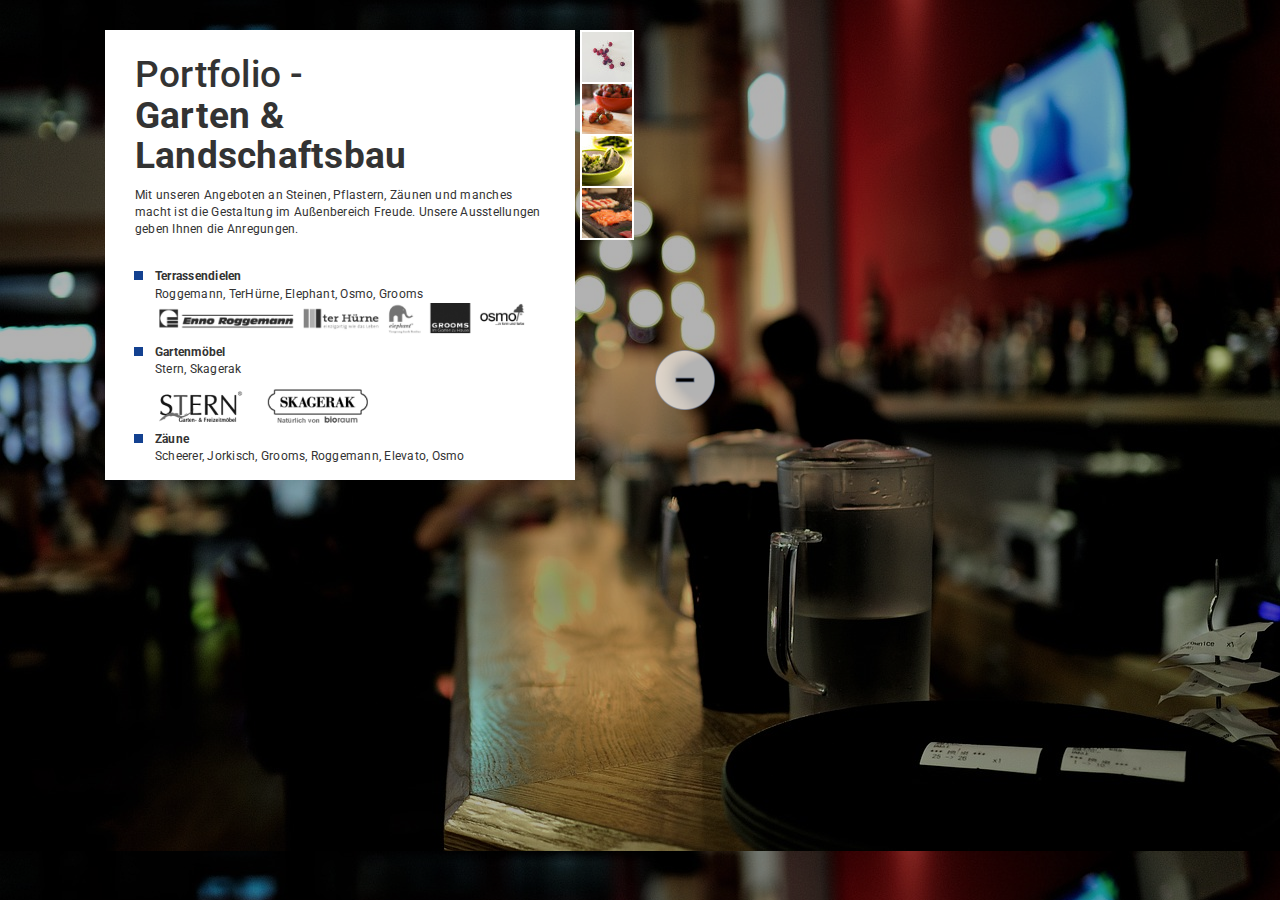
==== box.html @ 30c18f96 "Backup plain HTML and HAML" ====
<html>
<head>
  <meta charset="utf-8">
  <title>Portfolio in a box</title>
  <link href="https://maxcdn.bootstrapcdn.com/bootstrap/3.3.5/css/bootstrap.min.css" rel="stylesheet">
  <link rel="stylesheet" type="text/css" href="css/style.css" media="all">
  <style type="text/css">
  #content {background: url('../img/bar.jpg');}
  </style>
</head>
<body>

<div id="content" class="main-section">
  <div class="container">
    <div class="row">

      <main class="col-md-6" role="main">
          <div id="slimpanel" class="">
            <div>
              <a class="select_item" data-item="p1">
                <img src="img/food-50.jpg">
              </a>
            </div>
            <div>
              <a class="select_item" data-item="p2">
                <img src="img/berries-50.jpg">
              </a>
            </div>
            <div>
              <a class="select_item" data-item="p3">
                <img src="img/sushi-50.jpg">
              </a>
            </div>
            <div id="last">
              <a class="select_item" data-item="p4">
                <img src="img/sashimi-50.jpg">
              </a>
            </div>
          </div>

        <div id="box" style="visibility:visible;">
          <div id="projekte-1" class="content_item" data-item="p1" style="display:block">
            <h1>Portfolio -<br /><b> Garten &amp; Landschaftsbau </b></h1>
             <p>Mit unseren Angeboten an Steinen, Pflastern, Zäunen
          und manches macht ist die Gestaltung im
          Außenbereich Freude. Unsere Ausstellungen geben
          Ihnen die Anregungen.</p>
             <ul>
             <li><b>Terrassendielen</b><br />Roggemann, TerHürne, Elephant, Osmo, Grooms
               <img class="img-responsive" src="img/gl-logos1.png"></li>
             <li><b>Gartenmöbel</b><br />Stern, Skagerak</li>
               <img class="img-responsive" src="img/gl-logos2.png"></li>
             <li><b>Zäune</b><br /> Scheerer, Jorkisch, Grooms, Roggemann, Elevato, Osmo</li> </ul>
          </div>
          <div id="projekte-2" class="content_item" data-item="p2">
            <h1>Portfolio -<br /><b> Lorem ipsum</b></h1>
            <p>Lorem ipsum dolor sit amet, sed no iudico deleniti, ignota labore omittantur id usu. Laboramus adolescens appellantur eu qui, postea consetetur vix cu.
              Lorem eripuit et mei, sit illud semper minimum ea, eu diam utinam definitionem mei. Tritani recusabo partiendo ne eos. Usu docendi invenire cu.</p>
          </div>
          <div id="projekte-3" class="content_item" data-item="p3">
            <h1>Portfolio -<br /><b> Dolor sit</b></h1>
            <p>Lorem ipsum dolor sit amet, sed no iudico deleniti, ignota labore omittantur id usu. Laboramus adolescens appellantur eu qui, postea consetetur vix cu.
              Lorem eripuit et mei, sit illud semper minimum ea, eu diam utinam definitionem mei. Tritani recusabo partiendo ne eos. Usu docendi invenire cu.</p>
          </div>
          <div id="projekte-4" class="content_item" data-item="p4">
            <h1>Portfolio -<br /><b> Amet</b></h1>
            <p>Lorem ipsum dolor sit amet, sed no iudico deleniti, ignota labore omittantur id usu. Laboramus adolescens appellantur eu qui, postea consetetur vix cu.
              Lorem eripuit et mei, sit illud semper minimum ea, eu diam utinam definitionem mei. Tritani recusabo partiendo ne eos. Usu docendi invenire cu.</p>
          </div>

      </div>
    </main>


      <aside class="col-md-6">
          <div id="column2">
            <div id="plus" >
              <img id="plusminus" style="left: 0" src="img/plusminus.png" class="">
            </div>
          </div>
      </aside>

    </div>
  </div>
</div>
  <style type="text/css">
  .preload-images {
  background:
        url('img/food.jpg') no-repeat -9999px -9999px,
        url('img/berries.jpg') no-repeat -9999px -9999px,
        url('img/sushi.jpg') no-repeat -9999px -9999px,
        url('img/sashimi.jpg') no-repeat -9999px -9999px,
  }
  </style>
  <div class="preload-images"></div>
  <script src="js/jquery-1.11.2.min.js" type="text/javascript"></script>
  <script src="js/portfolio-box-navi.js" type="text/javascript"></script>
  <script src="https://maxcdn.bootstrapcdn.com/bootstrap/3.3.5/js/bootstrap.min.js"></script>
</body>
</html>
---- css/style.css ----
/**
*    Main CSS
*    --------
*
**/
@import url('http://fonts.googleapis.com/css?family=Roboto:400,100,300&subset=latin,latin-ext');
body {
  margin:0;
  padding:0;
  font-family: 'Roboto', sans-serif;
  -webkit-transition: all 1s ease-in-out;
  -o-transition: all 1s ease-in-out;
  transition: all 1s ease-in-out;
}
#content {
    width:100%;
    min-height: 900px;
    background-size: cover;
    background-repeat: no-repeat;
    position: relative;
}
/*
* Semitransparent overlay
*/
.main-section:after {
content:"";position:absolute;top:0;left:0;z-index:0;width:100%;height:100%;background-color:rgba(0,0,0,0.3)
}
.bgtoggle:after {background-color:rgba(255,255,255,0.1)}
#prodoverlay {text-align:center;min-height:650px;position:relative;top:40%}
/*
* Box
*/
#box {
-webkit-transition: all 1s ease-in-out;
transition: all 1s ease-in-out;
font-size: 12px;
font-family: Roboto;
background:white;
padding:5px 30px;
letter-spacing: 0.02em;
max-width: 470px;
margin-left:15px;
height: 450px;
overflow-y: scroll;
position: relative;
z-index:5;
}
#box ul {padding: 15px}
#box ul li {list-style-image: url('../img/dot.png');padding: 5px}
#box h1 {font-size: 37px}
#box > div{display:none}
#box > div:target{display:block}
/*
* Plus Minus
**/
#plus{cursor:pointer;position:relative;z-index:2;top:350px;width:60px;overflow: hidden}
#plusminus {width:120px;position:relative}
/*
* slimpanel
**/
#slimpanel{max-width:50px;margin-top:2px;position:absolute;z-index:2;left:90%}
#slimpanel> div:last-of-type {
    border-right: 1px solid;
    border-color: pink;
}
#slimpanel {outline:2px solid white}
#slimpanel div:not(#last) {
  border-bottom: 2px solid white;
}
#slimpanel{
-webkit-transition: all 1s cubic-bezier(.91,.1,.48,1.04);
-moz-transition: all 1s cubic-bezier(.91,.1,.48,1.04);
-ms-transition: all 1s cubic-bezier(.91,.1,.48,1.04);
-o-transition: all 1s cubic-bezier(.91,.1,.48,1.04);
transition: all 1s cubic-bezier(.91,.1,.48,1.04);
}
/* slimpanel effects */
.select_item{-webkit-transition: all 0.8s ease-in-out 0s,opacity 0.25s ease-in-out;
  -o-transition: all 0.8s ease-in-out 0s,opacity 0.25s ease-in-out;
  transition: all 0.8s ease-in-out 0s,opacity 0.25s ease-in-out;}
.select_item img:hover, .activeitem img {outline: 2px solid #333;position: relative;z-index: 1}
.shift {left:-60px!important}
.shiftslim{left:0!important}
/*
*        Media MIN
*/
@media(min-width:605px){
#box{left:20px;top:30px;}
#slimpanel{margin-top:32px!important;}
}
@media (min-width: 768px) {
  .container {
    width: 750px;
  }
}
@media (min-width: 992px) {
  .container {
    width: 970px;
  }
}
@media (min-width: 1200px) {
.container {
    width: 1170px;
  }
}

/**
*         Media MAX
**/
@media(max-width:300px){
#box{width:100%;margin-left:0!important;margin-right:50px}
#slimpanel{left:auto!important;right:5px!important}
}
@media(max-width:540px){
#box{margin-left:0!important;margin-right:50px}
}
@media(max-width:590px){
#slimpanel{left:auto!important;right:10px!important}
}
@media(max-width:995px){
#slimpanel{position:absolute;left:90%}
}
@media(max-width:1200px){
#box{margin-right:50px}
}
/*
*         Scrollbar Firefox Chrome
**/
::-webkit-scrollbar {
    width: 7px;
}
::-webkit-scrollbar-track {
    -webkit-box-shadow: inset 0 0 8px rgba(0,0,0,0.3);
}
::-webkit-scrollbar-thumb {
background-color:#333;
}
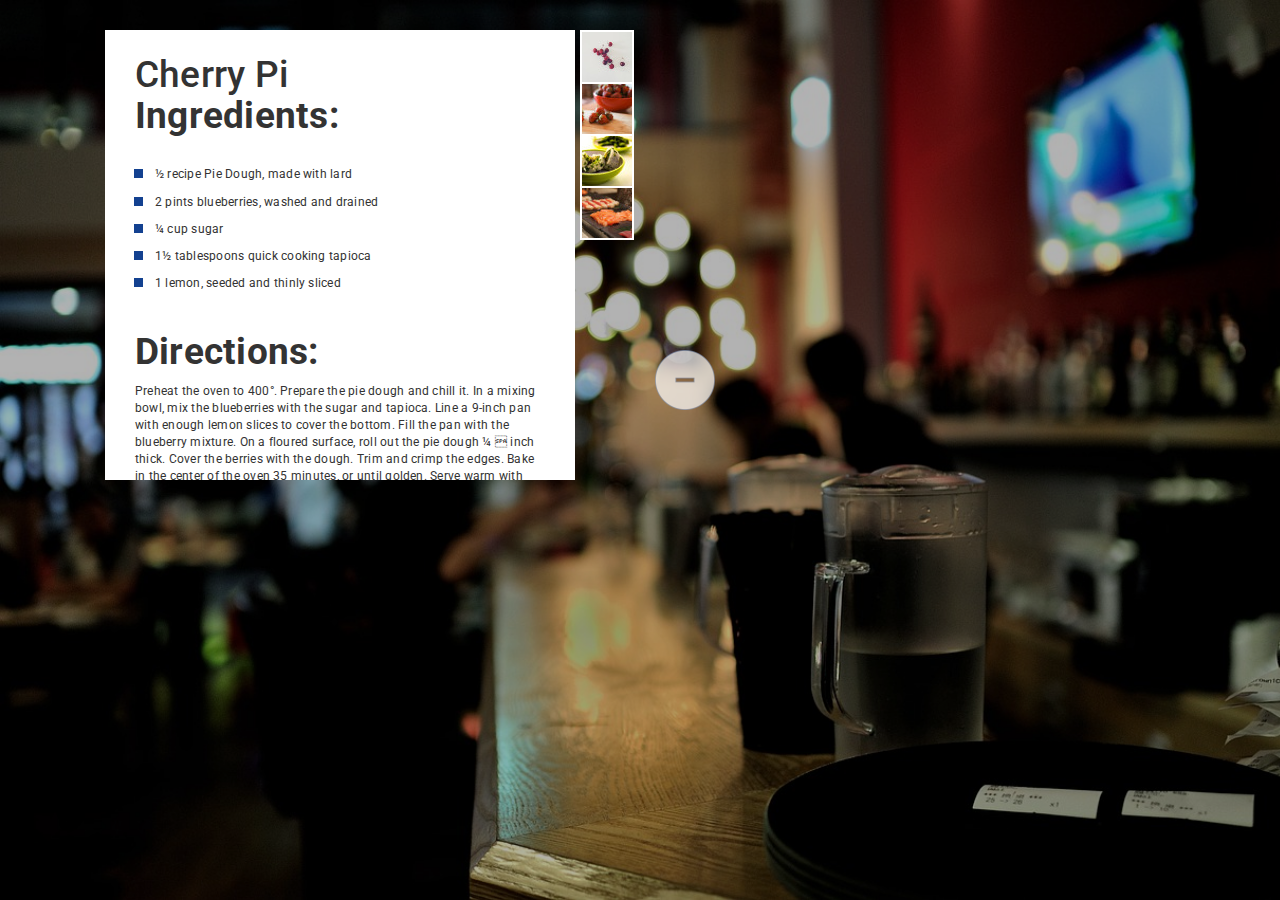
==== commit b09c4504: "update static" ====
--- a/box.html
+++ b/box.html
@@ -5,7 +5,7 @@
   <link href="https://maxcdn.bootstrapcdn.com/bootstrap/3.3.5/css/bootstrap.min.css" rel="stylesheet">
   <link rel="stylesheet" type="text/css" href="css/style.css" media="all">
   <style type="text/css">
-  #content {background: url('../img/bar.jpg');}
+  #content {background: url('img/bar.jpg');}
   </style>
 </head>
 <body>
@@ -40,22 +40,61 @@
 
         <div id="box" style="visibility:visible;">
           <div id="projekte-1" class="content_item" data-item="p1" style="display:block">
-            <h1>Portfolio -<br /><b> Garten &amp; Landschaftsbau </b></h1>
-             <p>Mit unseren Angeboten an Steinen, Pflastern, Zäunen
-          und manches macht ist die Gestaltung im
-          Außenbereich Freude. Unsere Ausstellungen geben
-          Ihnen die Anregungen.</p>
-             <ul>
-             <li><b>Terrassendielen</b><br />Roggemann, TerHürne, Elephant, Osmo, Grooms
-               <img class="img-responsive" src="img/gl-logos1.png"></li>
-             <li><b>Gartenmöbel</b><br />Stern, Skagerak</li>
-               <img class="img-responsive" src="img/gl-logos2.png"></li>
-             <li><b>Zäune</b><br /> Scheerer, Jorkisch, Grooms, Roggemann, Elevato, Osmo</li> </ul>
+
+            <h1>Cherry Pi</br><b>Ingredients:</b></h1>
+<ul>
+        <li>½  recipe  Pie  Dough,  made  with  lard </li>
+        <li>2  pints  blueberries,  washed  and  drained </li>
+        <li>¼  cup  sugar</li>
+        <li>1½  tablespoons  quick  cooking  tapioca </li>
+        <li>1  lemon,  seeded  and  thinly  sliced </li>
+</ul>
+          <h1><b>Directions:</b></h1>
+            <p>
+
+              Preheat  the  oven  to  400°.
+
+Prepare  the  pie  dough  and  chill  it.
+
+In  a  mixing  bowl,  mix  the  blueberries  with  the  sugar  and  tapioca.
+
+Line  a  9-inch  pan  with  enough  lemon  slices  to  cover  the  bottom.
+
+Fill  the  pan  with  the  blueberry  mixture.
+
+On  a  floured  surface,  roll  out  the  pie  dough  ¼    inch  thick.
+
+Cover  the  berries  with  the  dough.  Trim  and  crimp  the  edges.
+
+Bake  in  the  center  of  the  oven  35  minutes,  or  until  golden.
+
+Serve  warm  with  vanilla  ice  cream  or  the  rose  hip  variatio.
+
+            </p>
+
           </div>
           <div id="projekte-2" class="content_item" data-item="p2">
-            <h1>Portfolio -<br /><b> Lorem ipsum</b></h1>
-            <p>Lorem ipsum dolor sit amet, sed no iudico deleniti, ignota labore omittantur id usu. Laboramus adolescens appellantur eu qui, postea consetetur vix cu.
-              Lorem eripuit et mei, sit illud semper minimum ea, eu diam utinam definitionem mei. Tritani recusabo partiendo ne eos. Usu docendi invenire cu.</p>
+    <h1>Strawberry Pi</br><b>Ingredients:</b></h1>
+          <ul>
+            <li>1 cup sugar</li>
+            <li>1 1⁄4 cups water</li>
+            <li>2 tablespoons cornstarch</li>
+            <li>1⁄4 cup strawberry gelatin powder (recommend Jello)</li>
+            <li>4 cups fresh strawberries, halved</li>
+            <li>1 9-inch baked pie crust</li>
+          </ul>
+    <h1><b>Directions:</b></h1>
+
+          <p>
+              Bring sugar, water and cornstarch to a boil over medium heat.
+Cook stirring constantly for 1 minute or until thickened.
+Stir in strawberry gelatin until dissolved.
+Remove from heat; chill 2 hours.
+Arrange strawberries in pastry shell and pour gelatin mixture over.
+Cover and chill 2-4 hours.
+Serve pie with whipped cream if desired.
+</p>
+
           </div>
           <div id="projekte-3" class="content_item" data-item="p3">
             <h1>Portfolio -<br /><b> Dolor sit</b></h1>
@@ -63,11 +102,19 @@
               Lorem eripuit et mei, sit illud semper minimum ea, eu diam utinam definitionem mei. Tritani recusabo partiendo ne eos. Usu docendi invenire cu.</p>
           </div>
           <div id="projekte-4" class="content_item" data-item="p4">
-            <h1>Portfolio -<br /><b> Amet</b></h1>
-            <p>Lorem ipsum dolor sit amet, sed no iudico deleniti, ignota labore omittantur id usu. Laboramus adolescens appellantur eu qui, postea consetetur vix cu.
-              Lorem eripuit et mei, sit illud semper minimum ea, eu diam utinam definitionem mei. Tritani recusabo partiendo ne eos. Usu docendi invenire cu.</p>
+
+            <h1>Pasta Carbonara -<br /><b> Ingredients: </b></h1>
+             <p></p>
+             <ul>
+              <li>5  tablespoons  extra  virgin  olive  oil </li>
+              <li>4  large  or  5  small  eggs,  at  room  temperature </li>
+              <li>½  cup  fresh  ricotta  cheese,  at  room  temperature</li>
+             </ul>
+             <h1><b>Directions: </b></h1>
+             <p>Warm  the  bacon  in  the  olive  oil  in  a  12-inch  skillet  or  3-quart  sauté  pan  over  low  heat.
+                 It  should  gradually  render  a  little  fat,  which  will  mix  with  the  oil.  </p>
+
           </div>
-
       </div>
     </main>
 
--- a/css/style.css
+++ b/css/style.css
@@ -15,7 +15,7 @@
 #content {
     width:100%;
     min-height: 900px;
-    background-size: cover;
+    background-size: cover !important;
     background-repeat: no-repeat;
     position: relative;
 }
